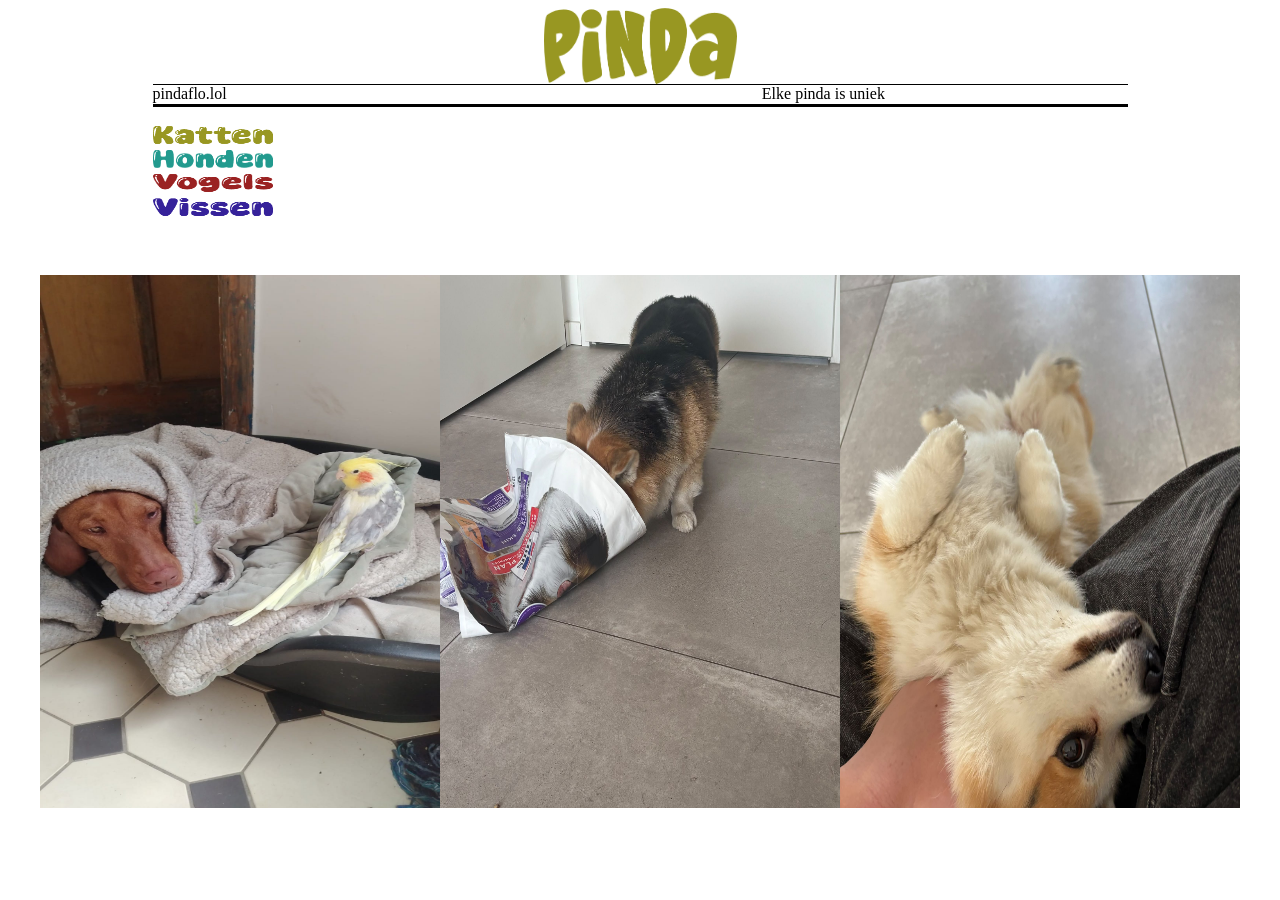
==== hond.html @ 454db755 "Add files via upload" ====
<!DOCTYPE html>
<HTML>
<HEAD>
<TITLE>De pinda-site.</TITLE>
<META NAME="keywords" CONTENT="pinda, flo, yi-wen, huisdier, foto">
<META NAME="description" CONTENT="Dit is de enige echte pinda-site met een collectie van huisdieren-foto's.">
<META HTTP-EQUIV="Pragma" CONTENT="no-cache">
<META HTTP-EQUIV="no-cache">
<META HTTP-EQUIV="Cache-Control" CONTENT="no-cache">
<STYLE TYPE="text/css">
<!--
H1 {font-family: Georgia; font-size: 12pt; line-height: 16pt;}
.abox { font-family: Georgia; font-size: 9pt; padding: 3pt; background-color: #f7e3fb; border: solid #dd63f7; border-style:solid; border-width: 1px; width: 100px}
.bar {border-style:solid; border-color: black; border-width: 1px; border-right-width: 0px; border-left-width: 0px;}
.ctbox { background-color: #d4d8d9; border: solid #000000; border-style:solid; border-width: 1px; }
.h {font-family: Georgia; font-size: 12pt; line-height: 14pt;}
.pollbox { background-color: #FFFFCC; border: solid #fbfb2d; border-style:solid; border-width: 1px; width: 110px; -webkit-border-radius: 9px; -moz-border-radius: 9px; border-radius: 9px;}
.polln { margin: 3px; }
.pollR {color: red; margin-right: 6px;}
.tin { font-family: verdana; font-size: 8pt;}
.likeb {}
.socText {font-family: verdana; font-size: 10pt; margin-bottom: 2pt; margin-top: 4px; line-height: 14pt;}
.soc {line-height: 5pt; padding: 4px;
background-color: #ede4ff; border: solid #9c54ff; border-style:solid; border-width: 1px; width: 100px; -webkit-border-radius: 9px; -moz-border-radius: 9px; border-radius: 9px;}
-->
</STYLE>

</HEAD>
<BODY ONLOAD="loadImages()" BGCOLOR="#FFFFFF" TEXT="#000000" LINK="#0000CC" VLINK="#CC0000" ALINK="#00CC00">
<CENTER>
<A HREF="http://pindaflo.lol"><IMG SRC="titel.png" ALT="Pinda" ALIGN="TOP" WIDTH="193" HEIGHT="76" HSPACE="0" VSPACE="0" BORDER="0"></A><BR>
<TABLE BORDER=0 CELLSPACING=0 CELLPADDING=0 WIDTH="975" CLASS="bar">
<TR><TD VALIGN="TOP" ALIGN="LEFT" CLASS="h">pindaflo.lol</TD><TD VALIGN="TOP" ALIGN="CENTER" CLASS="h">Elke pinda is uniek</TD>
<TABLE BORDER=0 CELLSPACING=0 CELLPADDING=0 WIDTH="975" CLASS="bar">
</TABLE>
<BR>
<TABLE BORDER=0 CELLSPACING=0 CELLPADDING=0 WIDTH="975">
<TR>
<TD VALIGN="TOP" WIDTH="120">
<A HREF="kat.html" ONMOUSEOVER="ro('i1', 'i1on')" ONMOUSEOUT="ro('i1', 'i1off')"><IMG SRC="katten.png" NAME="i1" ALT="Nominate Your Pet" WIDTH="120" HEIGHT="18" BORDER="0" VSPACE="1"></A><BR>
<A HREF="hond.html" ONMOUSEOVER="ro('i16', 'i16on')" ONMOUSEOUT="ro('i16', 'i16off')"><IMG SRC="honden.png" ALT="Previous Cats" NAME="i16" WIDTH="120" HEIGHT="18" BORDER="0" VSPACE="1"></A><BR>
<A HREF="vogel.html" ONMOUSEOVER="ro('i3', 'i3on')" ONMOUSEOUT="ro('i3', 'i3off')"><IMG SRC="vogels.png" NAME="i3" ALT="Pet Talk" WIDTH="120" HEIGHT="18" BORDER="0" VSPACE="1"></A><BR>
<A HREF="vis.html" ONMOUSEOVER="ro('i4', 'i4on')" ONMOUSEOUT="ro('i4', 'i4off')"><IMG SRC="vissen.png" NAME="i4" ALT="Poll" WIDTH="120" HEIGHT="18" BORDER="0" VSPACE="1"></A><BR>
<BR>
</TD>
<CENTER>
<TABLE BORDER=0 CELLSPACING=2 CELLPADDING=1>
<TR ALIGN="CENTER"><TD COLSPAN="4"><TR ALIGN="CENTER"><TD COLSPAN="4">
</TD></TR>


<BR>
<BR>
<img src="pan1.jpg" alt="" title="" width="400" height="533" border="0">
<img src="flo1.jpeg" alt="" title="" width="400" height="533" border="0">
<img src="flo2.jpeg" alt="" title="" width="400" height="533" border="0">

<BR>
<BR>

</BODY>
</HTML>
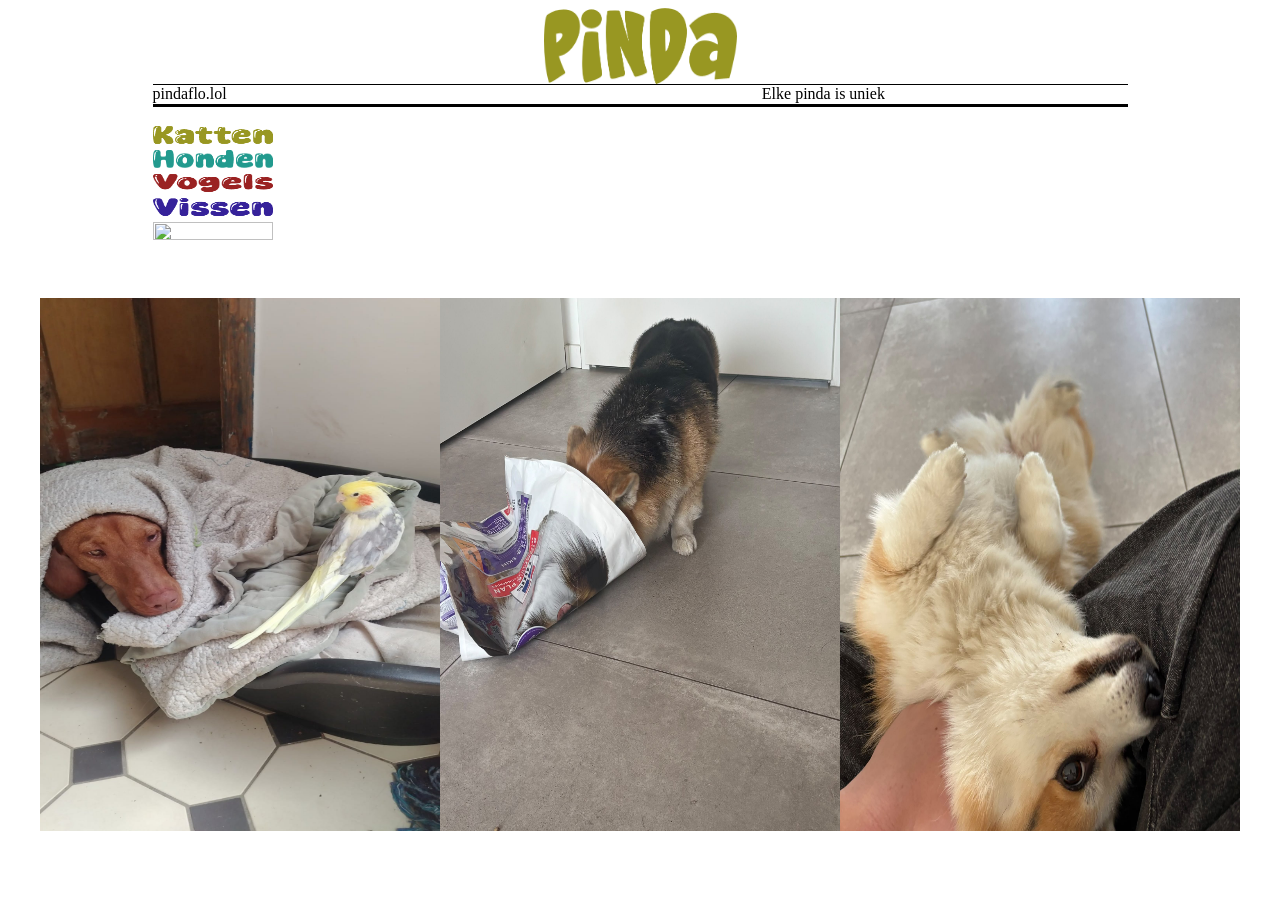
==== commit f91bb91a: "Add files via upload" ====
--- a/hond.html
+++ b/hond.html
@@ -41,6 +41,7 @@
 <A HREF="hond.html" ONMOUSEOVER="ro('i16', 'i16on')" ONMOUSEOUT="ro('i16', 'i16off')"><IMG SRC="honden.png" ALT="Previous Cats" NAME="i16" WIDTH="120" HEIGHT="18" BORDER="0" VSPACE="1"></A><BR>
 <A HREF="vogel.html" ONMOUSEOVER="ro('i3', 'i3on')" ONMOUSEOUT="ro('i3', 'i3off')"><IMG SRC="vogels.png" NAME="i3" ALT="Pet Talk" WIDTH="120" HEIGHT="18" BORDER="0" VSPACE="1"></A><BR>
 <A HREF="vis.html" ONMOUSEOVER="ro('i4', 'i4on')" ONMOUSEOUT="ro('i4', 'i4off')"><IMG SRC="vissen.png" NAME="i4" ALT="Poll" WIDTH="120" HEIGHT="18" BORDER="0" VSPACE="1"></A><BR>
+<A HREF="kip.html" ONMOUSEOVER="ro('i4', 'i4on')" ONMOUSEOUT="ro('i4', 'i4off')"><IMG SRC="kippen.png" NAME="i4" ALT="" WIDTH="120" HEIGHT="18" BORDER="0" VSPACE="1"></A><BR>
 <BR>
 </TD>
 <CENTER>
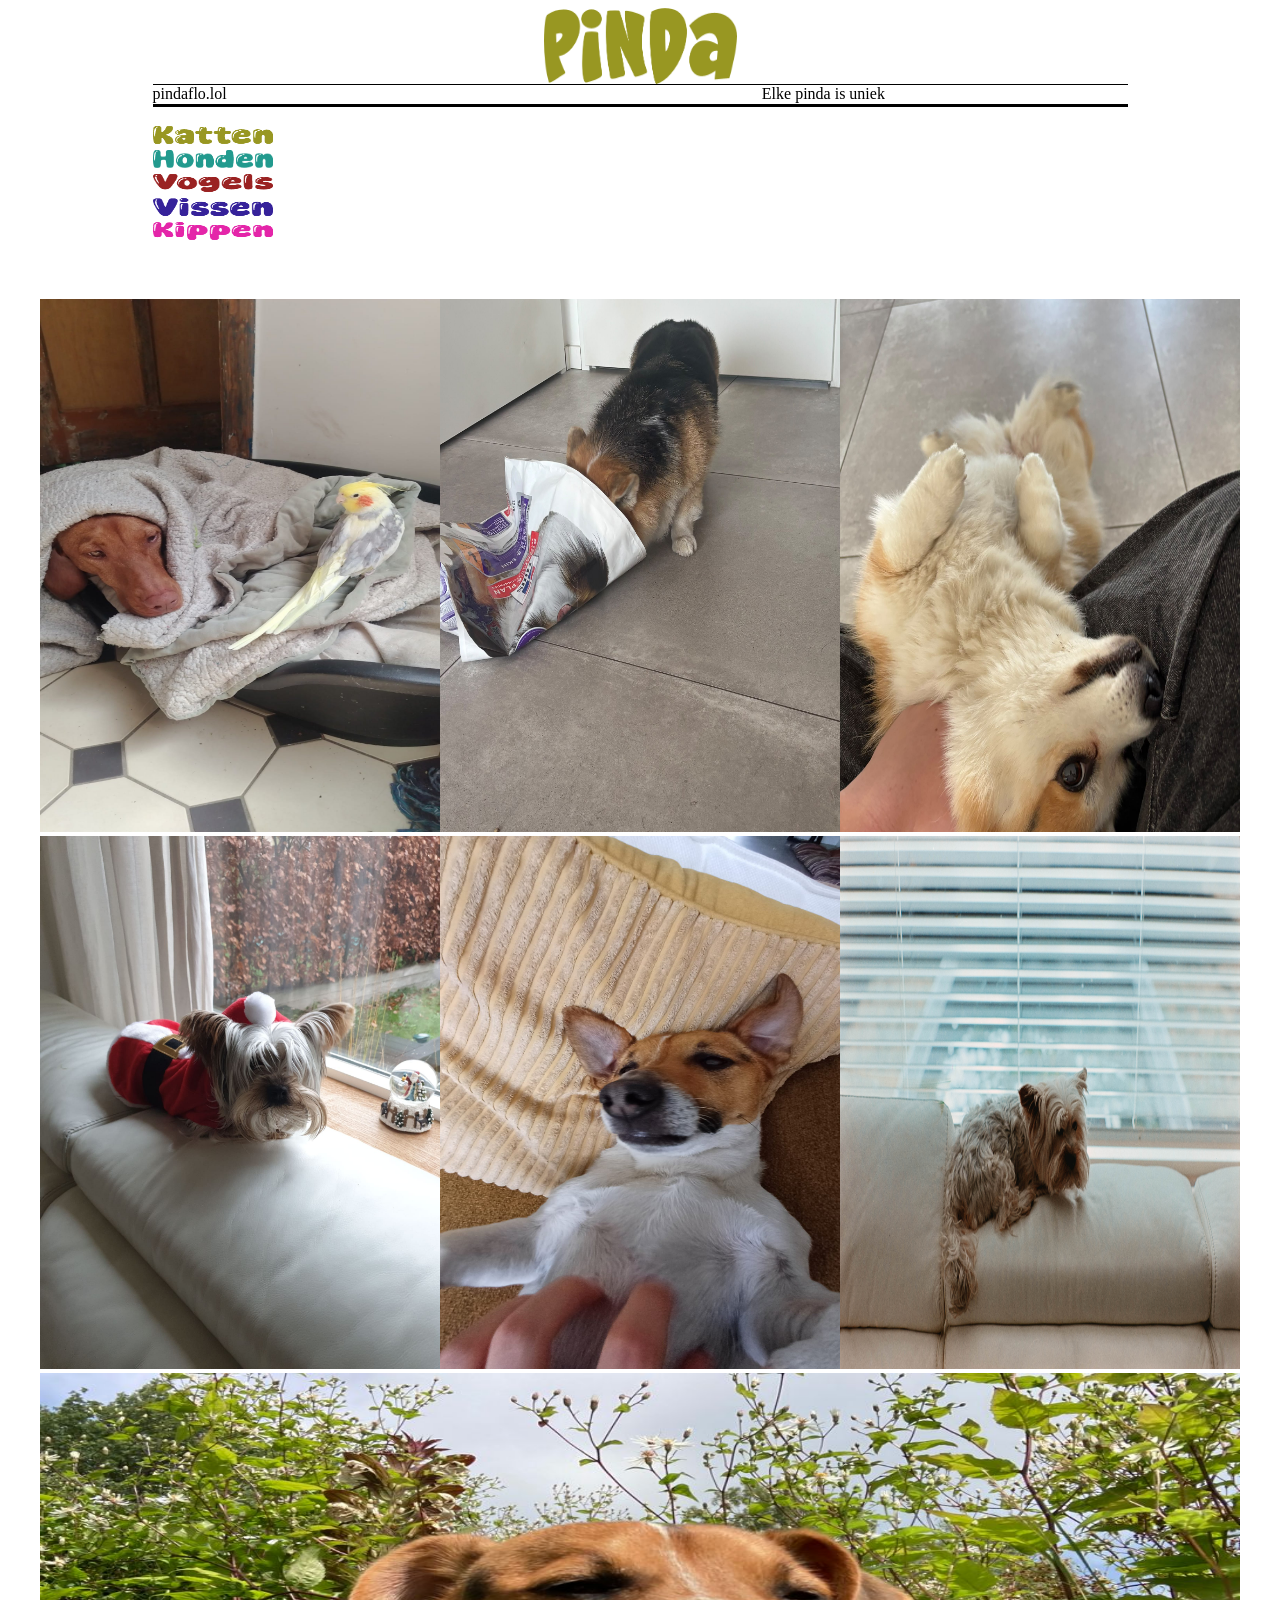
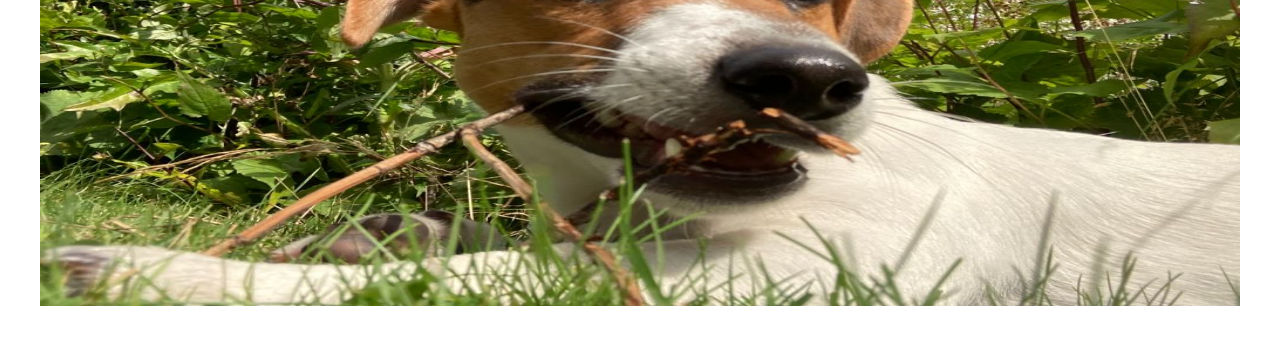
==== commit 5e4d7317: "Add files via upload" ====
--- a/hond.html
+++ b/hond.html
@@ -52,10 +52,13 @@
 
 <BR>
 <BR>
-<img src="pan1.jpg" alt="" title="" width="400" height="533" border="0">
-<img src="flo1.jpeg" alt="" title="" width="400" height="533" border="0">
-<img src="flo2.jpeg" alt="" title="" width="400" height="533" border="0">
-
+<img src="foto/pan1.jpg" alt="" title="" width="400" height="533" border="0">
+<img src="foto/flo1.jpeg" alt="" title="" width="400" height="533" border="0">
+<img src="foto/flo2.jpeg" alt="" title="" width="400" height="533" border="0">
+<img src="foto/spark1.jpg" alt="" title="" width="400" height="533" border="0">
+<img src="foto/watson2.jpg" alt="" title="" width="400" height="533" border="0">
+<img src="foto/spark2.jpg" alt="" title="" width="400" height="533" border="0">
+<img src="foto/watson1.jpg" alt="" title="" width="1200" height="533" border="0">
 <BR>
 <BR>
 
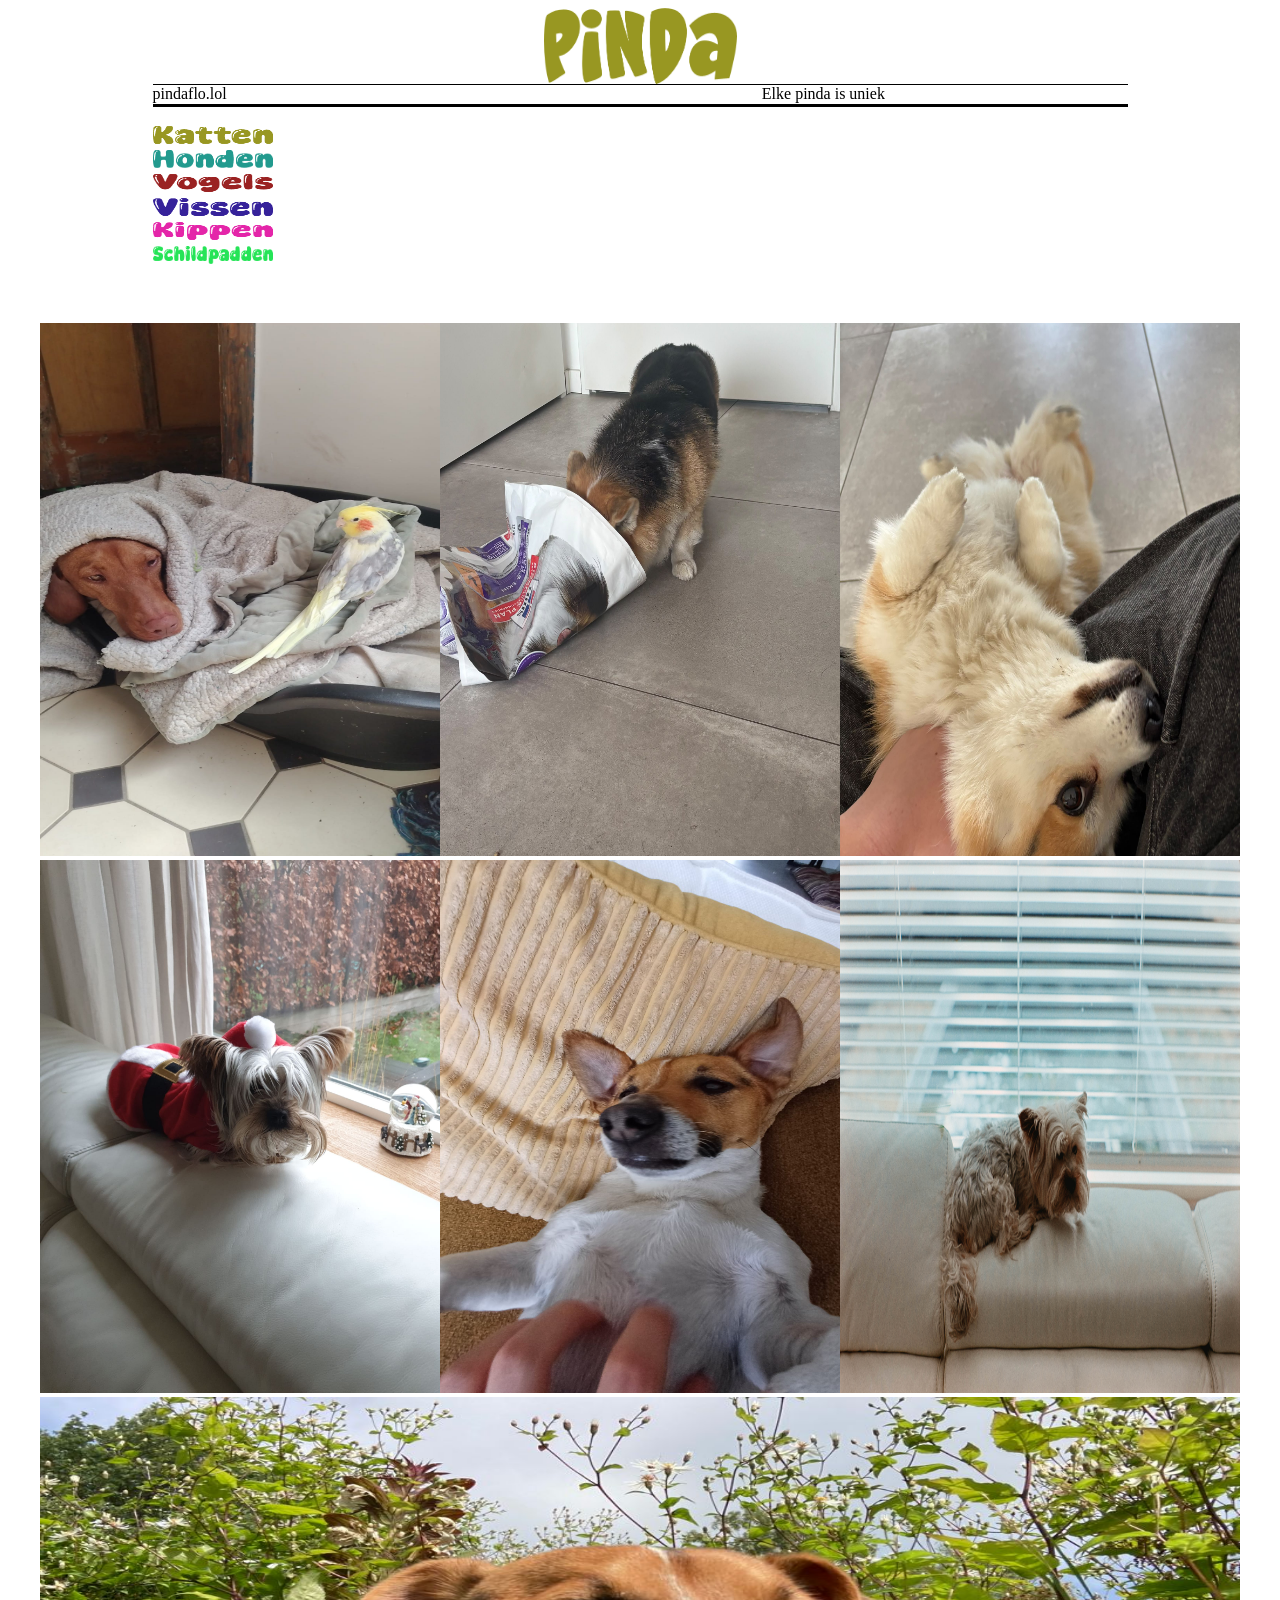
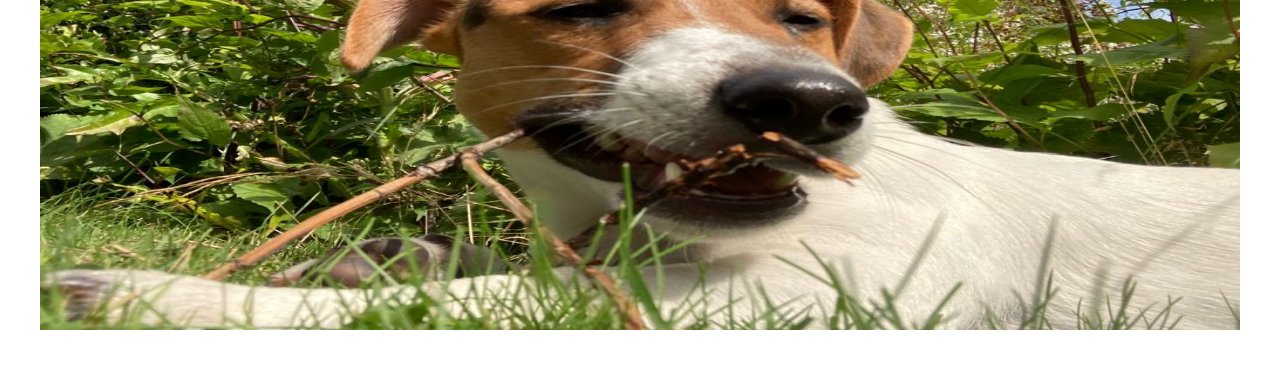
==== commit ec5cb28a: "Add files via upload" ====
--- a/hond.html
+++ b/hond.html
@@ -42,6 +42,7 @@
 <A HREF="vogel.html" ONMOUSEOVER="ro('i3', 'i3on')" ONMOUSEOUT="ro('i3', 'i3off')"><IMG SRC="vogels.png" NAME="i3" ALT="Pet Talk" WIDTH="120" HEIGHT="18" BORDER="0" VSPACE="1"></A><BR>
 <A HREF="vis.html" ONMOUSEOVER="ro('i4', 'i4on')" ONMOUSEOUT="ro('i4', 'i4off')"><IMG SRC="vissen.png" NAME="i4" ALT="Poll" WIDTH="120" HEIGHT="18" BORDER="0" VSPACE="1"></A><BR>
 <A HREF="kip.html" ONMOUSEOVER="ro('i4', 'i4on')" ONMOUSEOUT="ro('i4', 'i4off')"><IMG SRC="kippen.png" NAME="i4" ALT="" WIDTH="120" HEIGHT="18" BORDER="0" VSPACE="1"></A><BR>
+<A HREF="schild.html" ONMOUSEOVER="ro('i4', 'i4on')" ONMOUSEOUT="ro('i4', 'i4off')"><IMG SRC="schild.png" NAME="i4" ALT="" WIDTH="120" HEIGHT="18" BORDER="0" VSPACE="1"></A><BR>
 <BR>
 </TD>
 <CENTER>
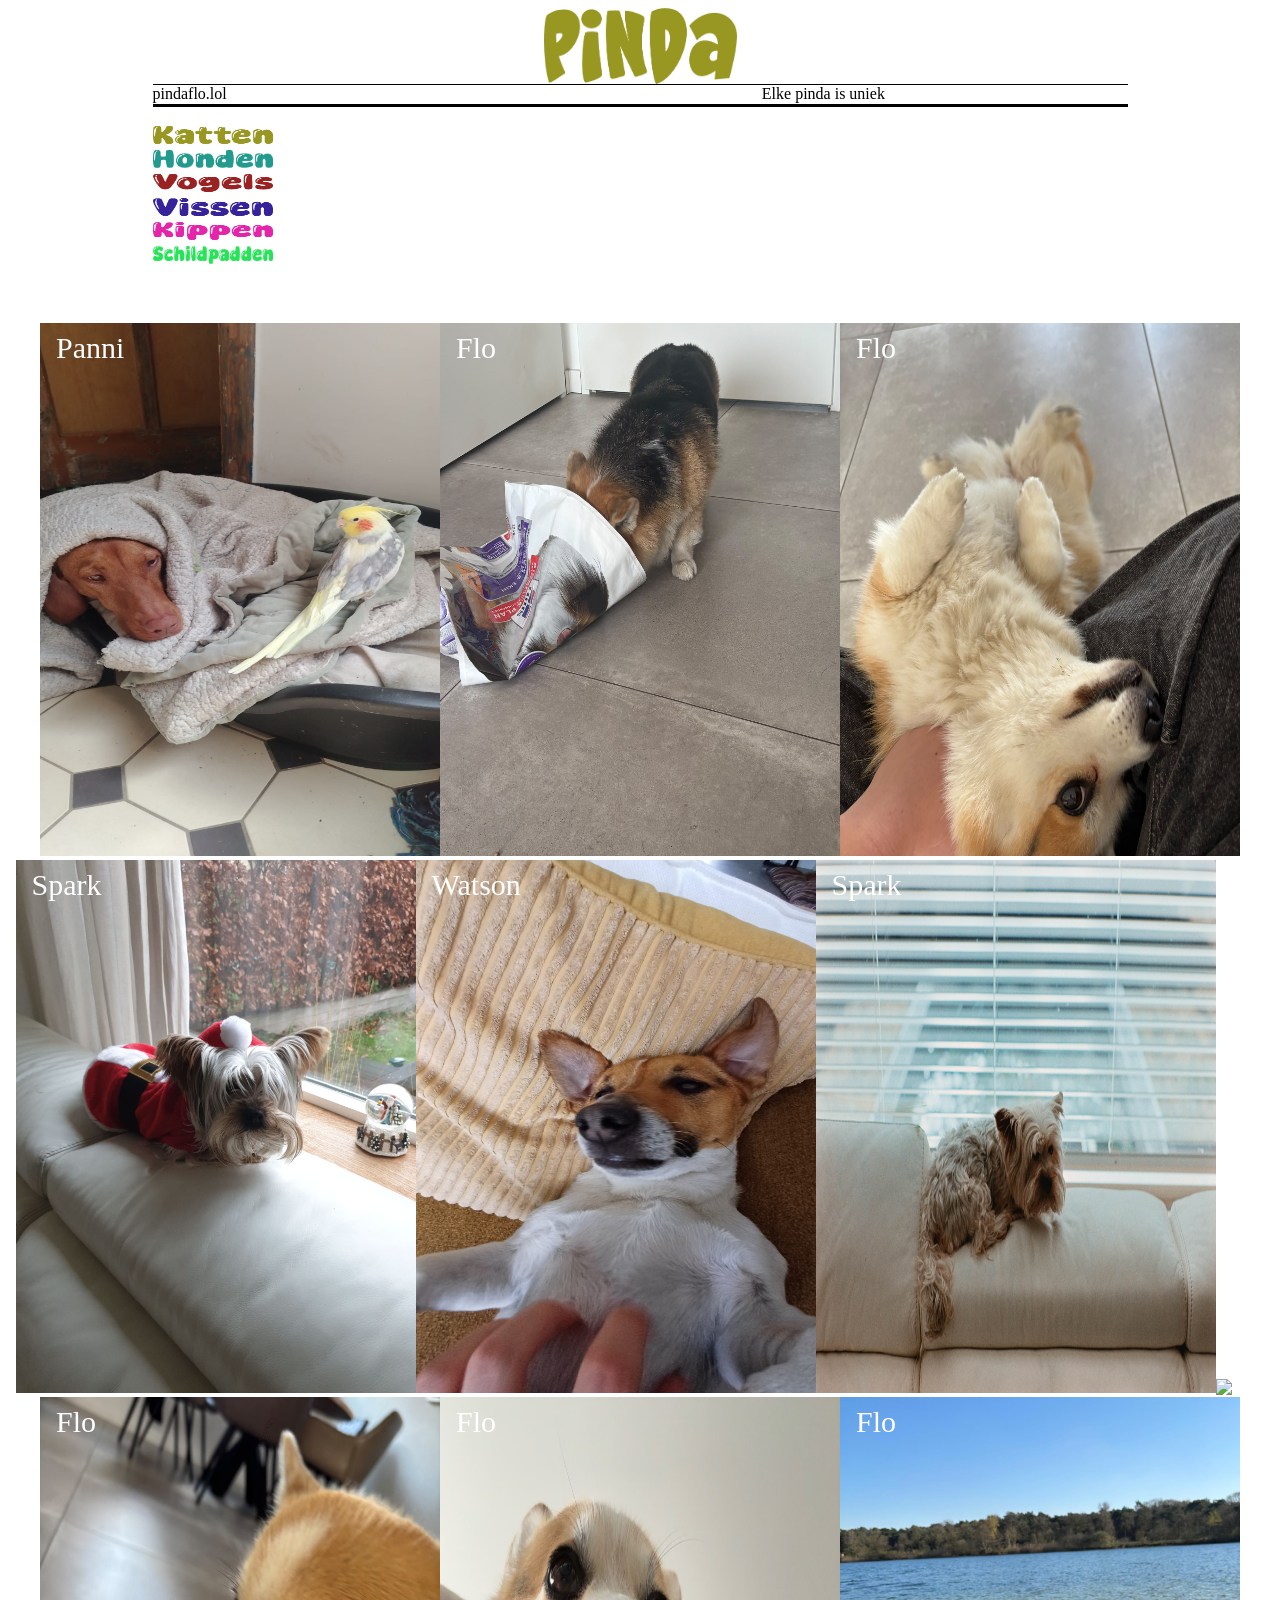
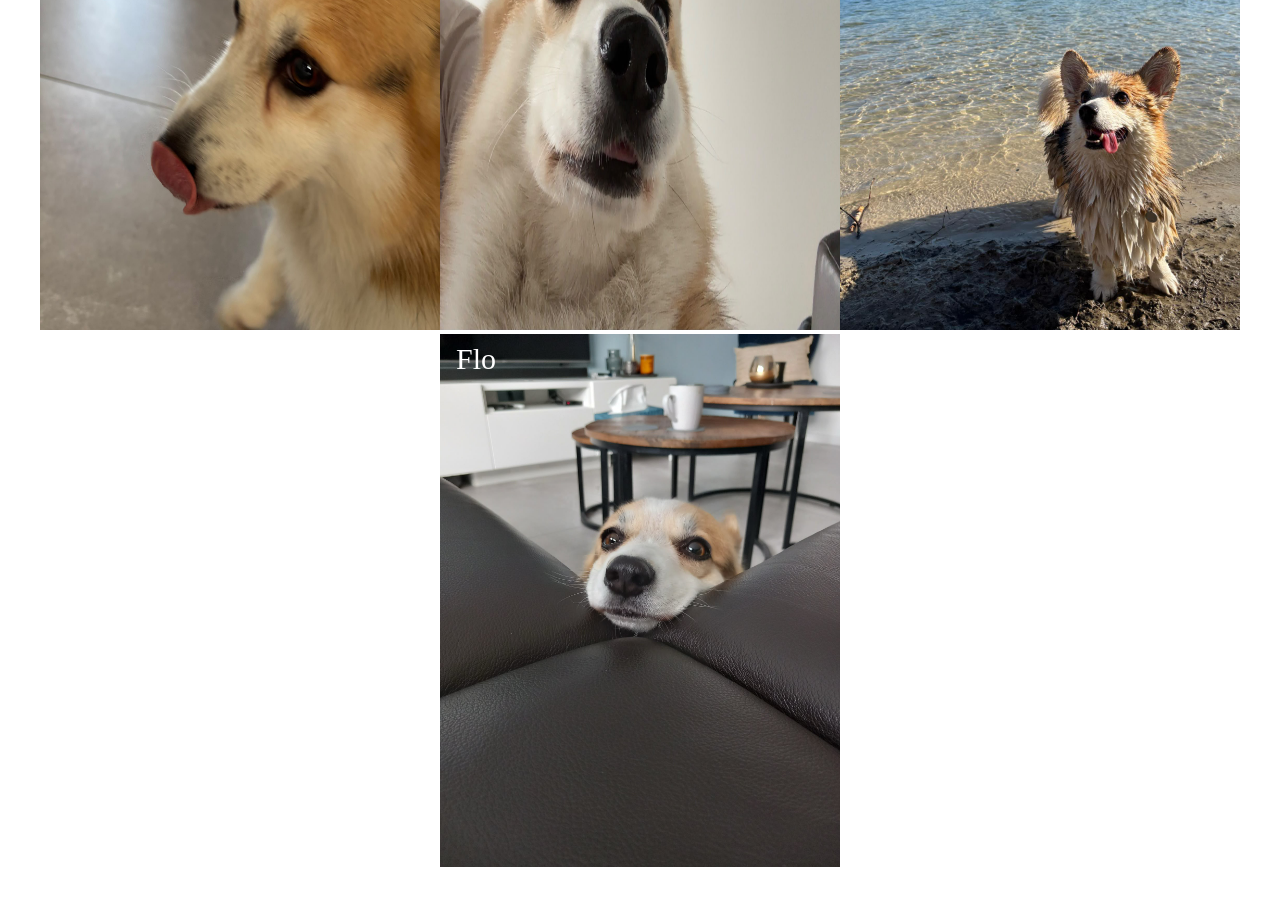
==== commit 9fc9477b: "Add files via upload" ====
--- a/hond.html
+++ b/hond.html
@@ -7,23 +7,7 @@
 <META HTTP-EQUIV="Pragma" CONTENT="no-cache">
 <META HTTP-EQUIV="no-cache">
 <META HTTP-EQUIV="Cache-Control" CONTENT="no-cache">
-<STYLE TYPE="text/css">
-<!--
-H1 {font-family: Georgia; font-size: 12pt; line-height: 16pt;}
-.abox { font-family: Georgia; font-size: 9pt; padding: 3pt; background-color: #f7e3fb; border: solid #dd63f7; border-style:solid; border-width: 1px; width: 100px}
-.bar {border-style:solid; border-color: black; border-width: 1px; border-right-width: 0px; border-left-width: 0px;}
-.ctbox { background-color: #d4d8d9; border: solid #000000; border-style:solid; border-width: 1px; }
-.h {font-family: Georgia; font-size: 12pt; line-height: 14pt;}
-.pollbox { background-color: #FFFFCC; border: solid #fbfb2d; border-style:solid; border-width: 1px; width: 110px; -webkit-border-radius: 9px; -moz-border-radius: 9px; border-radius: 9px;}
-.polln { margin: 3px; }
-.pollR {color: red; margin-right: 6px;}
-.tin { font-family: verdana; font-size: 8pt;}
-.likeb {}
-.socText {font-family: verdana; font-size: 10pt; margin-bottom: 2pt; margin-top: 4px; line-height: 14pt;}
-.soc {line-height: 5pt; padding: 4px;
-background-color: #ede4ff; border: solid #9c54ff; border-style:solid; border-width: 1px; width: 100px; -webkit-border-radius: 9px; -moz-border-radius: 9px; border-radius: 9px;}
--->
-</STYLE>
+ <link rel="stylesheet" href="styles.css">
 
 </HEAD>
 <BODY ONLOAD="loadImages()" BGCOLOR="#FFFFFF" TEXT="#000000" LINK="#0000CC" VLINK="#CC0000" ALINK="#00CC00">
@@ -53,13 +37,63 @@
 
 <BR>
 <BR>
-<img src="foto/pan1.jpg" alt="" title="" width="400" height="533" border="0">
-<img src="foto/flo1.jpeg" alt="" title="" width="400" height="533" border="0">
-<img src="foto/flo2.jpeg" alt="" title="" width="400" height="533" border="0">
-<img src="foto/spark1.jpg" alt="" title="" width="400" height="533" border="0">
-<img src="foto/watson2.jpg" alt="" title="" width="400" height="533" border="0">
-<img src="foto/spark2.jpg" alt="" title="" width="400" height="533" border="0">
-<img src="foto/watson1.jpg" alt="" title="" width="1200" height="533" border="0">
+
+<div class="container" style="display: inline-block;">
+  <img src="foto/pan1.jpg" alt="Izum" width="400" height="533" border="0">
+  <div class="top-left">Panni</div>
+</div>
+
+<div class="container" style="display: inline-block;">
+  <img src="foto/flo1.jpeg" alt="Izum" width="400" height="533" border="0">
+  <div class="top-left">Flo</div>
+</div>
+
+<div class="container" style="display: inline-block;">
+  <img src="foto/flo2.jpeg" alt="Izum" width="400" height="533" border="0">
+  <div class="top-left">Flo</div>
+</div>
+
+<div class="container" style="display: inline-block;">
+  <img src="foto/spark1.jpg" alt="Izum" width="400" height="533" border="0">
+  <div class="top-left">Spark</div>
+</div>
+
+<div class="container" style="display: inline-block;">
+  <img src="foto/watson2.jpg" alt="Izum" width="400" height="533" border="0">
+  <div class="top-left">Watson</div>
+</div>
+
+<div class="container" style="display: inline-block;">
+  <img src="foto/spark2.jpg" alt="Izum" width="400" height="533" border="0">
+  <div class="top-left">Spark</div>
+</div>
+
+<div class="container" style="display: inline-block;">
+  <img src="foto/Watson1.jpg" alt="Izum" width="1200" height="533" border="0">
+  <div class="top-left">Watson</div>
+</div>
+
+<div class="container" style="display: inline-block;">
+  <img src="foto/flo3.jpg" alt="Izum" width="400" height="533" border="0">
+  <div class="top-left">Flo</div>
+</div>
+
+<div class="container" style="display: inline-block;">
+  <img src="foto/flo4.jpg" alt="Izum" width="400" height="533" border="0">
+  <div class="top-left">Flo</div>
+</div>
+
+<div class="container" style="display: inline-block;">
+  <img src="foto/flo5.jpg" alt="Izum" width="400" height="533" border="0">
+  <div class="top-left">Flo</div>
+</div>
+
+<div class="container" style="display: inline-block;">
+  <img src="foto/flo6.jpg" alt="Izum" width="400" height="533" border="0">
+  <div class="top-left">Flo</div>
+</div>
+
+
 <BR>
 <BR>
 
--- a/styles.css
+++ b/styles.css
@@ -0,0 +1,52 @@
+<STYLE TYPE="text/css">
+H1 {font-family: Georgia; font-size: 12pt; line-height: 16pt;}
+.abox { font-family: Georgia; font-size: 9pt; padding: 3pt; background-color: #f7e3fb; border: solid #dd63f7; border-style:solid; border-width: 1px; width: 100px}
+.bar {border-style:solid; border-color: black; border-width: 1px; border-right-width: 0px; border-left-width: 0px;}
+.ctbox { background-color: #d4d8d9; border: solid #000000; border-style:solid; border-width: 1px; }
+.h {font-family: Georgia; font-size: 12pt; line-height: 14pt;}
+.pollbox { background-color: #FFFFCC; border: solid #fbfb2d; border-style:solid; border-width: 1px; width: 110px; -webkit-border-radius: 9px; -moz-border-radius: 9px; border-radius: 9px;}
+.polln { margin: 3px; }
+.pollR {color: red; margin-right: 6px;}
+.tin { font-family: verdana; font-size: 8pt;}
+.likeb {}
+.socText {font-family: verdana; font-size: 10pt; margin-bottom: 2pt; margin-top: 4px; line-height: 14pt;}
+.soc {line-height: 5pt; padding: 4px;
+background-color: #ede4ff; border: solid #9c54ff; border-style:solid; border-width: 1px; width: 100px; -webkit-border-radius: 9px; -moz-border-radius: 9px; border-radius: 9px;}
+.container {
+  position: relative;
+  text-align: center;
+  color: white;
+}
+
+.bottom-left {
+  position: absolute;
+  bottom: 8px;
+  left: 16px;
+}
+
+.top-left {
+  position: absolute;
+  top: 8px;
+  left: 16px;
+   font-size: 30px;
+}
+
+.top-right {
+  position: absolute;
+  top: 8px;
+  right: 16px;
+}
+
+.bottom-right {
+  position: absolute;
+  bottom: 8px;
+  right: 16px;
+}
+
+.centered {
+  position: absolute;
+  top: 50%;
+  left: 50%;
+  transform: translate(-50%, -50%);
+}
+</STYLE>
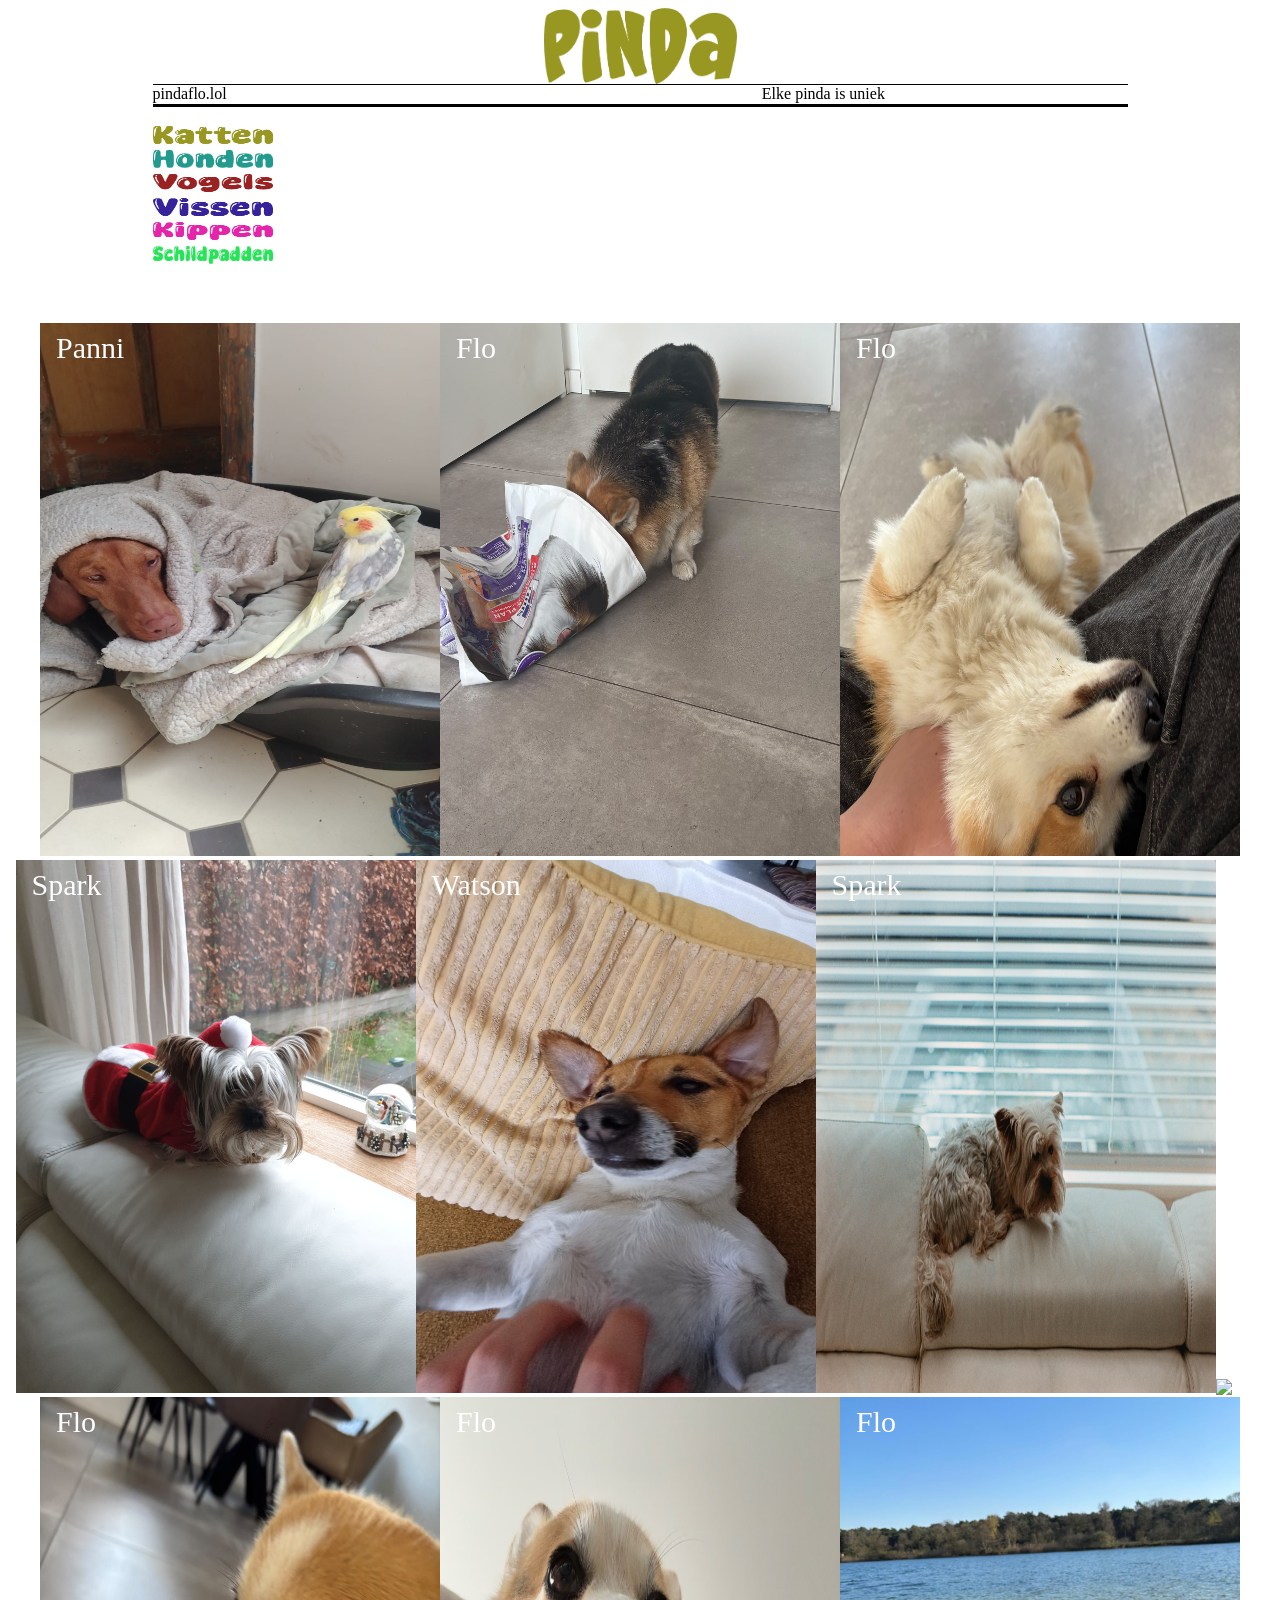
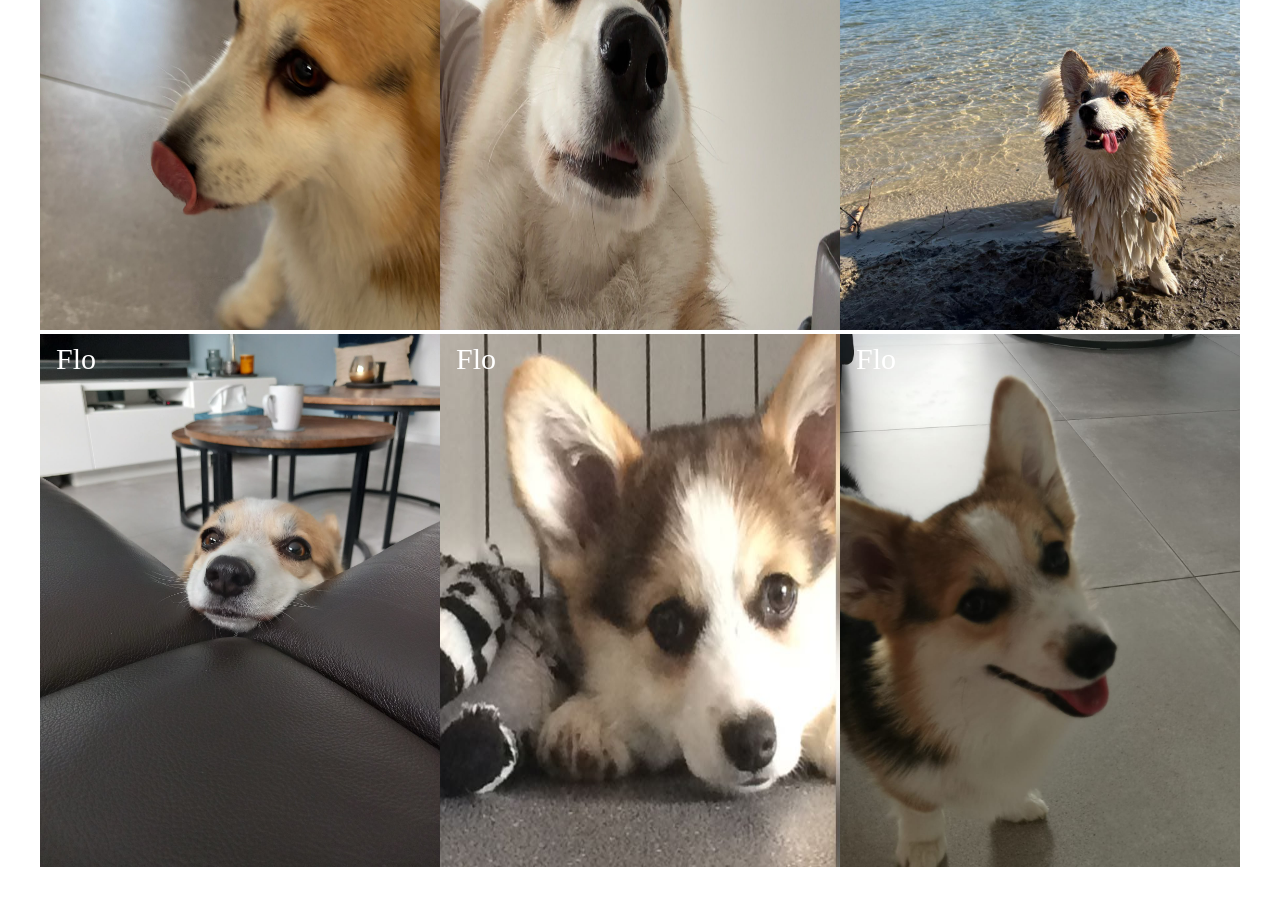
==== commit 3116ebab: "Update hond.html" ====
--- a/hond.html
+++ b/hond.html
@@ -93,7 +93,16 @@
   <div class="top-left">Flo</div>
 </div>
 
+ <div class="container" style="display: inline-block;">
+  <img src="foto/flo7.jpg" alt="FLo" width="400" height="533" border="0">
+  <div class="top-left">Flo</div>
+</div>
 
+<div class="container" style="display: inline-block;">
+  <img src="foto/flo8.jpg" alt="flo" width="400" height="533" border="0">
+  <div class="top-left">Flo</div>
+</div>
+ 
 <BR>
 <BR>
 
